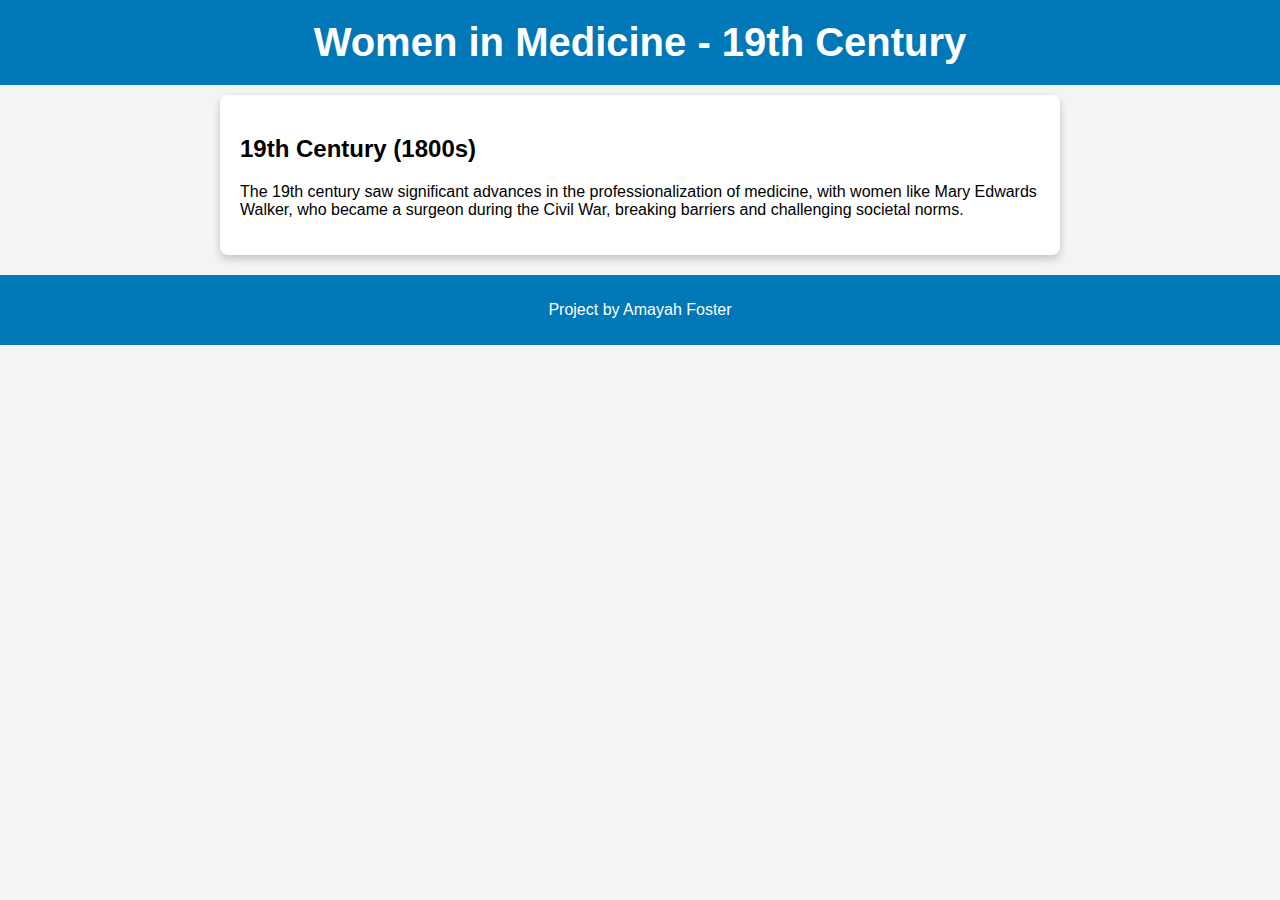
==== 19th-century.html @ ee2d2eae "Create 19th-century.html" ====
<!DOCTYPE html>
<html lang="en">
<head>
    <meta charset="UTF-8">
    <meta name="viewport" content="width=device-width, initial-scale=1.0">
    <title>Women in Medicine - 19th Century</title>
    <link rel="stylesheet" href="style.css">
</head>
<body>

    <header>
        <h1>Women in Medicine - 19th Century</h1>
        <nav>
            <ul>
                <li><a href="index.html">Back to Main</a></li>
                <li><a href="ancient-medieval.html">Ancient & Medieval Era</a></li>
                <li><a href="renaissance-enlightenment.html">Renaissance & Enlightenment</a></li>
                <li><a href="early-20th-century.html">Early 20th Century</a></li>
                <li><a href="modern-era.html">Modern Era</a></li>
            </ul>
        </nav>
    </header>

    <section>
        <h2>19th Century (1800s)</h2>
        <p>The 19th century saw significant advances in the professionalization of medicine, with women like Mary Edwards Walker, who became a surgeon during the Civil War, breaking barriers and challenging societal norms.</p>
        <!-- Add more detailed content here -->
    </section>

    <footer>
        <p>Project by Amayah Foster</p>
    </footer>

</body>
</html>
---- style.css ----
/* Smooth Scrolling */
html {
    scroll-behavior: smooth;
}

/* Basic Styling */
body {
    font-family: 'Arial', sans-serif;
    margin: 0;
    padding: 0;
    background-color: #f4f4f4;
}

header {
    background-color: #0077b6;
    color: white;
    padding: 20px;
    text-align: center;
    position: relative;
}

/* Hamburger Menu */
.menu-toggle {
    display: none;
    cursor: pointer;
    position: absolute;
    top: 20px;
    right: 20px;
}

.menu-toggle .bar {
    background-color: white;
    height: 4px;
    width: 30px;
    margin: 6px 0;
}

/* Navigation Styling */
nav {
    background-color: #0077b6;
    padding: 10px;
    position: absolute;
    top: 60px;
    right: 0;
    width: 100%;
    display: none; /* Hidden by default */
    text-align: center;
}

nav ul {
    list-style: none;
    padding: 0;
    margin: 0;
}

nav li {
    margin: 15px 0;
}

nav a {
    color: white;
    text-decoration: none;
    font-weight: bold;
    font-size: 18px;
}

nav a:hover {
    text-decoration: underline;
}

/* Style when the navigation bar is visible */
nav.active {
    display: block;
}

/* Header title and spacing */
h1 {
    margin: 0;
    font-size: 2.5rem;
}

/* General Section Styling */
section {
    background-color: white;
    padding: 20px;
    margin: 10px auto;
    width: 80%;
    max-width: 800px;
    box-shadow: 0 4px 8px rgba(0, 0, 0, 0.2);
    border-radius: 8px;
}

/* Section Highlights */
#introduction, #conclusion {
    background-color: #caf0f8;
}

/* Footer Styling */
footer {
    background-color: #0077b6;
    color: white;
    text-align: center;
    padding: 10px;
    margin-top: 20px;
}

/* Media Query for Mobile Devices */
@media (max-width: 768px) {
    header h1 {
        font-size: 2rem;
    }

    .menu-toggle {
        display: block;
    }

    nav ul {
        padding: 0;
    }

    nav li {
        margin: 10px 0;
    }

    nav a {
        font-size: 16px;
    }
}
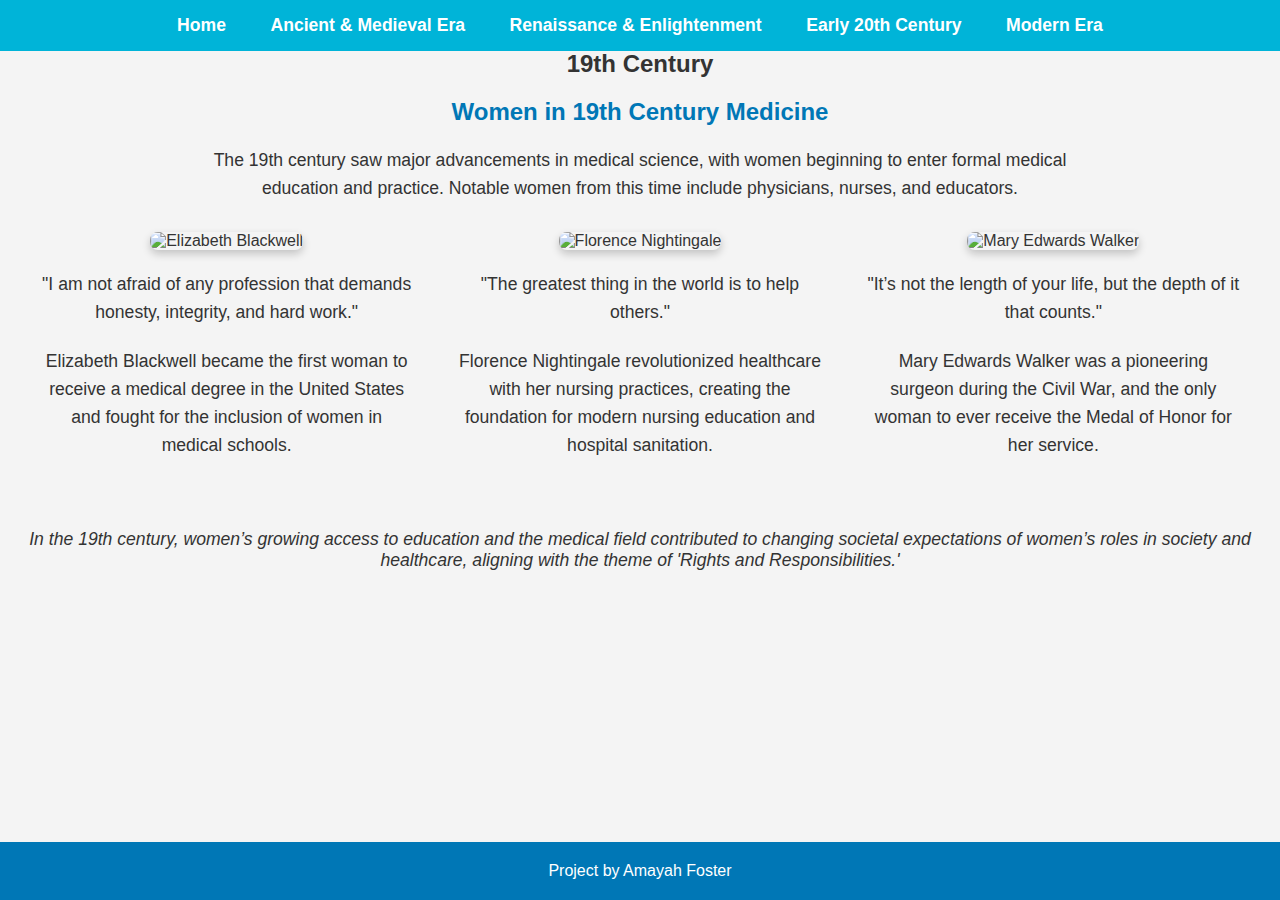
==== commit 76ac2a81: "Update 19th-century.html" ====
--- a/19th-century.html
+++ b/19th-century.html
@@ -3,33 +3,55 @@
 <head>
     <meta charset="UTF-8">
     <meta name="viewport" content="width=device-width, initial-scale=1.0">
-    <title>Women in Medicine - 19th Century</title>
+    <title>19th Century | Women in Medicine</title>
     <link rel="stylesheet" href="style.css">
 </head>
 <body>
 
-    <header>
-        <h1>Women in Medicine - 19th Century</h1>
-        <nav>
-            <ul>
-                <li><a href="index.html">Back to Main</a></li>
-                <li><a href="ancient-medieval.html">Ancient & Medieval Era</a></li>
-                <li><a href="renaissance-enlightenment.html">Renaissance & Enlightenment</a></li>
-                <li><a href="early-20th-century.html">Early 20th Century</a></li>
-                <li><a href="modern-era.html">Modern Era</a></li>
-            </ul>
-        </nav>
-    </header>
+    <!-- Navigation Bar -->
+    <nav>
+        <ul>
+            <li><a href="index.html">Home</a></li>
+            <li><a href="ancient-medieval.html">Ancient & Medieval Era</a></li>
+            <li><a href="renaissance-enlightenment.html">Renaissance & Enlightenment</a></li>
+            <li><a href="early-20th-century.html">Early 20th Century</a></li>
+            <li><a href="modern-era.html">Modern Era</a></li>
+        </ul>
+    </nav>
 
-    <section>
-        <h2>19th Century (1800s)</h2>
-        <p>The 19th century saw significant advances in the professionalization of medicine, with women like Mary Edwards Walker, who became a surgeon during the Civil War, breaking barriers and challenging societal norms.</p>
-        <!-- Add more detailed content here -->
+    <!-- Section for 19th Century Era -->
+    <section class="era-content">
+        <h2>19th Century</h2>
+        <div class="era-details">
+            <h3>Women in 19th Century Medicine</h3>
+            <p>The 19th century saw major advancements in medical science, with women beginning to enter formal medical education and practice. Notable women from this time include physicians, nurses, and educators.</p>
+
+            <!-- Images and Quotes of Contributors -->
+            <div class="contributors">
+                <div class="contributor">
+                    <img src="images/19th-century-woman-1.jpg" alt="Elizabeth Blackwell">
+                    <p>"I am not afraid of any profession that demands honesty, integrity, and hard work."</p>
+                    <p>Elizabeth Blackwell became the first woman to receive a medical degree in the United States and fought for the inclusion of women in medical schools.</p>
+                </div>
+                <div class="contributor">
+                    <img src="images/19th-century-woman-2.jpg" alt="Florence Nightingale">
+                    <p>"The greatest thing in the world is to help others."</p>
+                    <p>Florence Nightingale revolutionized healthcare with her nursing practices, creating the foundation for modern nursing education and hospital sanitation.</p>
+                </div>
+                <div class="contributor">
+                    <img src="images/19th-century-woman-3.jpg" alt="Mary Edwards Walker">
+                    <p>"It’s not the length of your life, but the depth of it that counts."</p>
+                    <p>Mary Edwards Walker was a pioneering surgeon during the Civil War, and the only woman to ever receive the Medal of Honor for her service.</p>
+                </div>
+            </div>
+        </div>
+        <p class="era-theme">In the 19th century, women’s growing access to education and the medical field contributed to changing societal expectations of women’s roles in society and healthcare, aligning with the theme of 'Rights and Responsibilities.'</p>
     </section>
 
     <footer>
         <p>Project by Amayah Foster</p>
     </footer>
 
+    <script src="script.js"></script>
 </body>
 </html>
--- a/style.css
+++ b/style.css
@@ -1,98 +1,130 @@
-/* Smooth Scrolling */
-html {
-    scroll-behavior: smooth;
+/* Global Reset and Base Styles */
+* {
+    margin: 0;
+    padding: 0;
+    box-sizing: border-box;
 }
 
-/* Basic Styling */
 body {
     font-family: 'Arial', sans-serif;
+    background-color: #f4f4f4;
+    color: #333;
     margin: 0;
     padding: 0;
-    background-color: #f4f4f4;
 }
 
+/* Header Styling */
 header {
+    text-align: center;
+    padding: 50px 0;
     background-color: #0077b6;
     color: white;
-    padding: 20px;
-    text-align: center;
     position: relative;
 }
 
-/* Hamburger Menu */
-.menu-toggle {
-    display: none;
-    cursor: pointer;
-    position: absolute;
-    top: 20px;
-    right: 20px;
+h1 {
+    font-size: 4rem;
+    animation: riseUp 1s ease-out;
 }
 
-.menu-toggle .bar {
-    background-color: white;
-    height: 4px;
-    width: 30px;
-    margin: 6px 0;
+.subheading {
+    font-size: 1.2rem;
+    color: white;
+    margin-top: 10px;
+    font-style: italic;
 }
 
-/* Navigation Styling */
+/* Navigation Bar */
 nav {
-    background-color: #0077b6;
-    padding: 10px;
-    position: absolute;
-    top: 60px;
-    right: 0;
+    background-color: #00b4d8;
+    text-align: center;
+    position: fixed;
+    top: 0;
     width: 100%;
-    display: none; /* Hidden by default */
+    padding: 15px 0;
+    z-index: 1000;
+}
+
+nav ul {
+    list-style-type: none;
+}
+
+nav ul li {
+    display: inline;
+    margin: 0 20px;
+}
+
+nav ul li a {
+    color: white;
+    text-decoration: none;
+    font-size: 1.1rem;
+    font-weight: bold;
+}
+
+nav ul li a:hover {
+    text-decoration: underline;
+}
+
+/* Main Content Section */
+#main {
+    padding: 100px 20px;
     text-align: center;
 }
 
-nav ul {
-    list-style: none;
-    padding: 0;
-    margin: 0;
+#main h2 {
+    font-size: 2rem;
+    color: #0077b6;
+    margin-bottom: 20px;
 }
 
-nav li {
-    margin: 15px 0;
+#main p {
+    font-size: 1.1rem;
+    line-height: 1.6;
+    max-width: 900px;
+    margin: 0 auto;
 }
 
-nav a {
-    color: white;
-    text-decoration: none;
-    font-weight: bold;
-    font-size: 18px;
+/* Era Content */
+.era-content {
+    padding: 50px 20px;
+    text-align: center;
 }
 
-nav a:hover {
-    text-decoration: underline;
+.era-details h3 {
+    font-size: 1.5rem;
+    color: #0077b6;
+    margin-top: 20px;
 }
 
-/* Style when the navigation bar is visible */
-nav.active {
-    display: block;
+.era-details p {
+    font-size: 1.1rem;
+    line-height: 1.6;
+    max-width: 900px;
+    margin: 20px auto;
 }
 
-/* Header title and spacing */
-h1 {
-    margin: 0;
-    font-size: 2.5rem;
+.contributors {
+    display: flex;
+    justify-content: space-around;
+    flex-wrap: wrap;
+    margin-top: 30px;
 }
 
-/* General Section Styling */
-section {
-    background-color: white;
-    padding: 20px;
-    margin: 10px auto;
-    width: 80%;
-    max-width: 800px;
-    box-shadow: 0 4px 8px rgba(0, 0, 0, 0.2);
-    border-radius: 8px;
+.contributor {
+    width: 30%;
+    margin-bottom: 20px;
 }
 
-/* Section Highlights */
-#introduction, #conclusion {
-    background-color: #caf0f8;
+.contributor img {
+    width: 100%;
+    border-radius: 8px;
+    box-shadow: 0 4px 8px rgba(0, 0, 0, 0.2);
+}
+
+.era-theme {
+    margin-top: 30px;
+    font-style: italic;
+    font-size: 1.1rem;
 }
 
 /* Footer Styling */
@@ -100,29 +132,45 @@
     background-color: #0077b6;
     color: white;
     text-align: center;
-    padding: 10px;
-    margin-top: 20px;
+    padding: 20px;
+    position: absolute;
+    bottom: 0;
+    width: 100%;
 }
 
-/* Media Query for Mobile Devices */
+/* Animation for Header */
+@keyframes riseUp {
+    0% {
+        transform: translateY(50px);
+        opacity: 0;
+    }
+    100% {
+        transform: translateY(0);
+        opacity: 1;
+    }
+}
+
+/* Media Queries for Responsiveness */
 @media (max-width: 768px) {
     header h1 {
-        font-size: 2rem;
+        font-size: 3rem;
     }
 
-    .menu-toggle {
-        display: block;
+    .subheading {
+        font-size: 1rem;
     }
 
-    nav ul {
-        padding: 0;
+    .contributors {
+        flex-direction: column;
     }
 
-    nav li {
-        margin: 10px 0;
+    .contributor {
+        width: 80%;
+        margin: 20px auto;
     }
 
-    nav a {
-        font-size: 16px;
+    nav ul li {
+        display: block;
+        margin-bottom: 10px;
     }
 }
